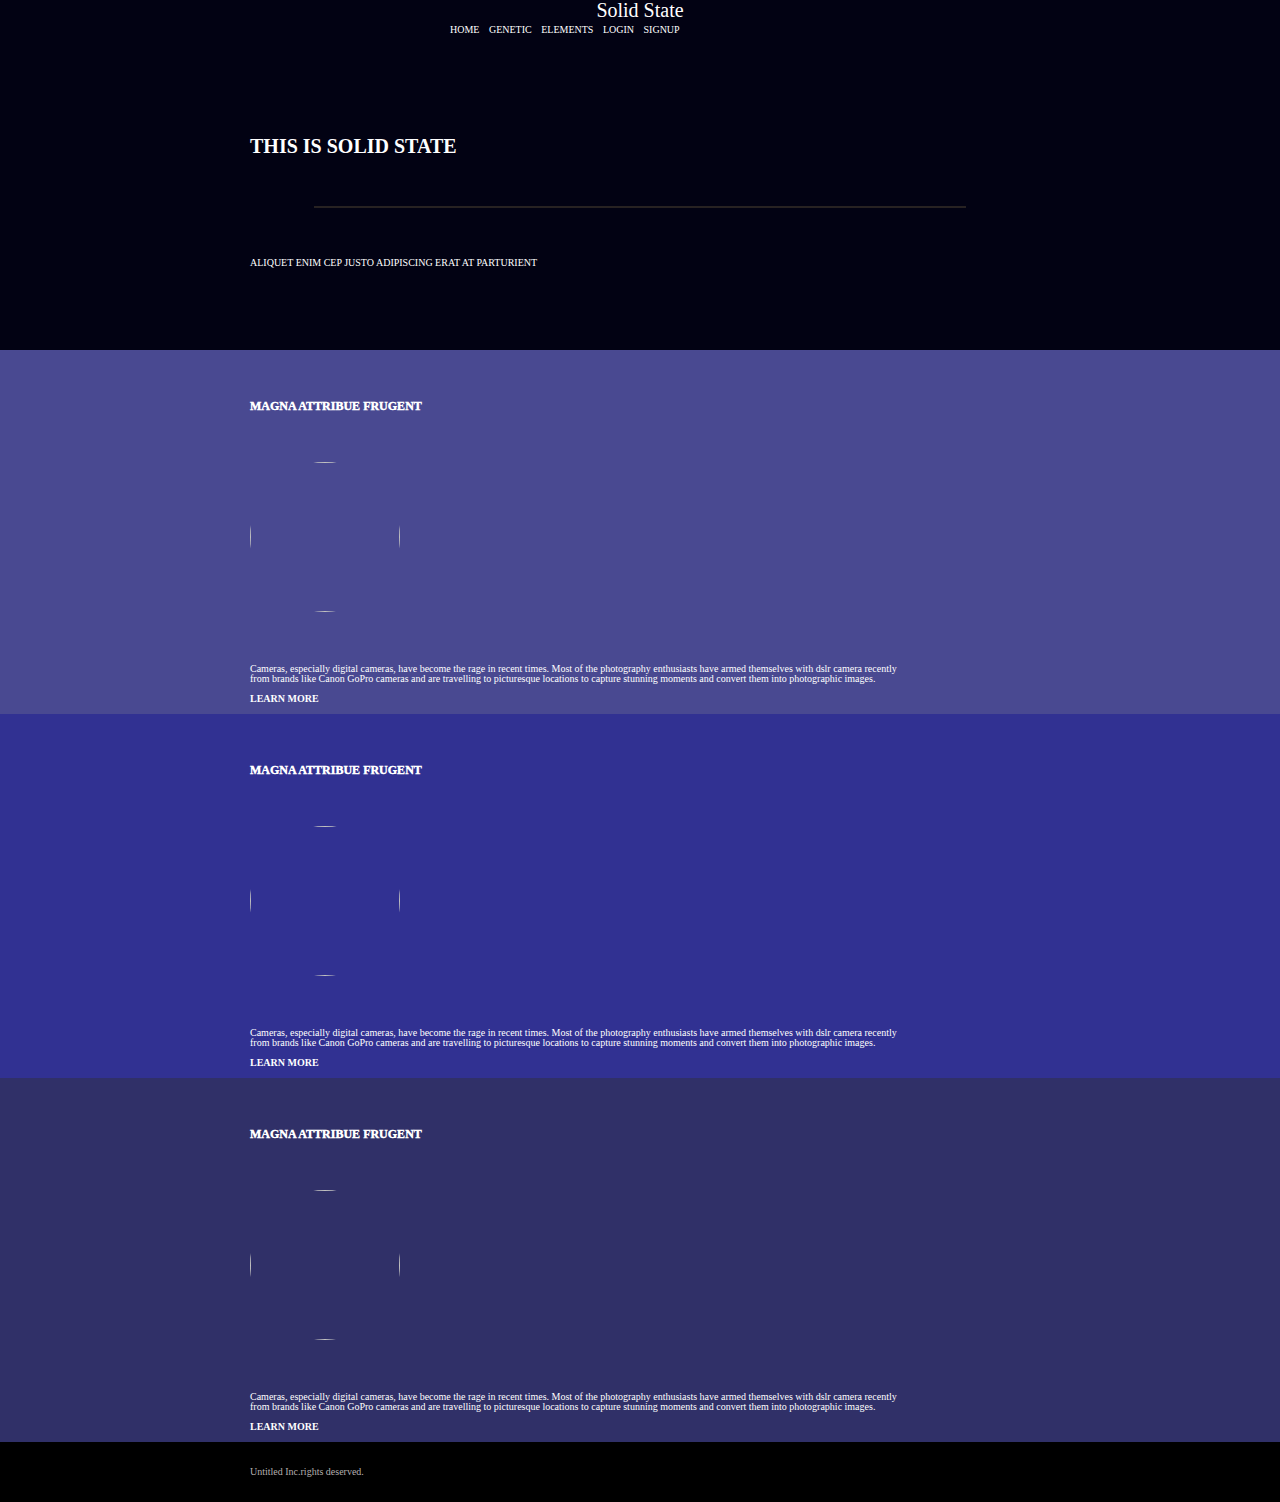
==== block-BHaaav/index.html @ 8d40761b "box model assignment 4" ====
<!---
### Create a page according to the layout shown below

![Box Model Exercise 7](https://raw.githubusercontent.com/suraj122/AC-STYLE-images/master/box-model/ex-7.png)

- Using CSS resets is necessary.
- Use semantic tags and keep the nesting and indentation proper.

--->
<!DOCTYPE html>
<html lang="en">

<head>
    <meta charset="UTF-8">
    <meta http-equiv="X-UA-Compatible" content="IE=edge">
    <meta name="viewport" content="width=device-width, initial-scale=1.0">
    <title>Box model assignment 4</title>
    <link rel="stylesheet" href="style.css">
</head>

<body>
    <div>
        <header>
            <h1>Solid State</h1>
        </header>
        <nav>
            <a href="">HOME GENETIC ELEMENTS LOGIN SIGNUP</a>
        </nav>
        <h5>THIS IS SOLID STATE</h5>
        <hr>
        <p class="paragraph">ALIQUET ENIM CEP JUSTO ADIPISCING ERAT AT PARTURIENT</p>
    </div>

    <main>
        <section class="section1">
            <h2>MAGNA ATTRIBUE FRUGENT</h2>
            <img
                src="https://i2.wp.com/oxsci.org/wp-content/uploads/2020/05/photo-1512790182412-b19e6d62bc39.jpeg?fit=889%2C500&ssl=1">
            <p>Cameras, especially digital cameras, have become the rage in recent times. Most of the photography
                enthusiasts have armed themselves with dslr camera recently <br>from brands like Canon GoPro cameras and
                are
                travelling to picturesque locations to capture stunning moments and convert them into photographic
                images.
            </p>
            <h4>LEARN MORE</h4>
        </section>
        <section class="section2">
            <h2>MAGNA ATTRIBUE FRUGENT</h2>
            <img
                src="https://encrypted-tbn0.gstatic.com/images?q=tbn:ANd9GcSTilptZ1k5pFsR8uS9TRlAAtUxsBFnuoC2hg&usqp=CAU">
            <p>Cameras, especially digital cameras, have become the rage in recent times. Most of the photography
                enthusiasts have armed themselves with dslr camera recently <br>from brands like Canon GoPro cameras and
                are
                travelling to picturesque locations to capture stunning moments and convert them into photographic
                images.
            </p>
            <h4>LEARN MORE</h4>
        </section>
        <section class="section3">
            <h2>MAGNA ATTRIBUE FRUGENT</h2>
            <img
                src="http://woodcarvingillustrated.com/wp-content/uploads/2018/07/WEB-Strop-Talk-11-Removing-Wood-Slider-740x415.jpg">
            <p>Cameras, especially digital cameras, have become the rage in recent times. Most of the photography
                enthusiasts have armed themselves with dslr camera recently <br>from brands like Canon GoPro cameras and
                are
                travelling to picturesque locations to capture stunning moments and convert them into photographic
                images.
            </p>
            <h4>LEARN MORE</h4>
        </section>
        <footer>
            <h3>Untitled Inc.rights deserved.</h3>
        </footer>
    </main>
</body>

</html>
---- block-BHaaav/style.css ----
/* http://meyerweb.com/eric/tools/css/reset/ 
   v2.0 | 20110126
   License: none (public domain)
*/

html, body, div, span, applet, object, iframe,
h1, h2, h3, h4, h5, h6, p, blockquote, pre,
a, abbr, acronym, address, big, cite, code,
del, dfn, em, img, ins, kbd, q, s, samp,
small, strike, strong, sub, sup, tt, var,
b, u, i, center,
dl, dt, dd, ol, ul, li,
fieldset, form, label, legend,
table, caption, tbody, tfoot, thead, tr, th, td,
article, aside, canvas, details, embed, 
figure, figcaption, footer, header, hgroup, 
menu, nav, output, ruby, section, summary,
time, mark, audio, video {
	margin: 0;
	padding: 0;
	border: 0;
	font-size: 100%;
	font: inherit;
	vertical-align: baseline;
}
/* HTML5 display-role reset for older browsers */
article, aside, details, figcaption, figure, 
footer, header, hgroup, menu, nav, section {
	display: block;
}
body {
	line-height: 1;
}
ol, ul {
	list-style: none;
}
blockquote, q {
	quotes: none;
}
blockquote:before, blockquote:after,
q:before, q:after {
	content: '';
	content: none;
}
table {
	border-collapse: collapse;
	border-spacing: 0;
}
h1 {
    font-size: 20px;
    text-align: center;
}
nav a {
    margin-left: 450px;
    font-size: 10px;
    word-spacing: 7px;
    text-decoration: none;
    color: white;
}
h5 {
    font-size: 20px;
    margin-left:250px;
    font-weight: bold;
    margin-top: 100px;
}
div {
    background-color: rgb(2, 2, 19);
    height: 350px;
    color: white;
}
.paragraph {
    margin-left: 250px;
    font-size: 10px;
    margin-top: 50px;
}
main {
    height: 350px;
    color: white;
    font-size: 12px;
}
h2 {
    padding: 50px;
    margin-left: 200px;
    font-weight: 1000;
}
img {
    border-radius: 50%;
    width: 150px;
    height: 150px;
    margin-left: 250px;
}
p {
    margin-left: 250px;
    margin-top: 50px;
    font-size: 10px;
}
.section1 {
    background-color: rgb(73, 73, 145);
}
.section2 {
    background-color: rgb(49, 49, 146);
}
.section3 {
    background-color: rgb(48, 48, 104);
}
footer {
    background-color: black;
    height: 60px;
}
h3 {
    margin-left: 250px;
    padding-top: 25px;
    color: rgb(179, 175, 175);
    font-size: 10px;
}
h4 {
    margin-left: 240px;
    font-size: 10px;
    font-weight: 900;
    padding: 10px;
}
hr {
    width: 650px;
    border-style: solid;
    border-color: rgb(39, 34, 34);
    margin-top: 50px;

}
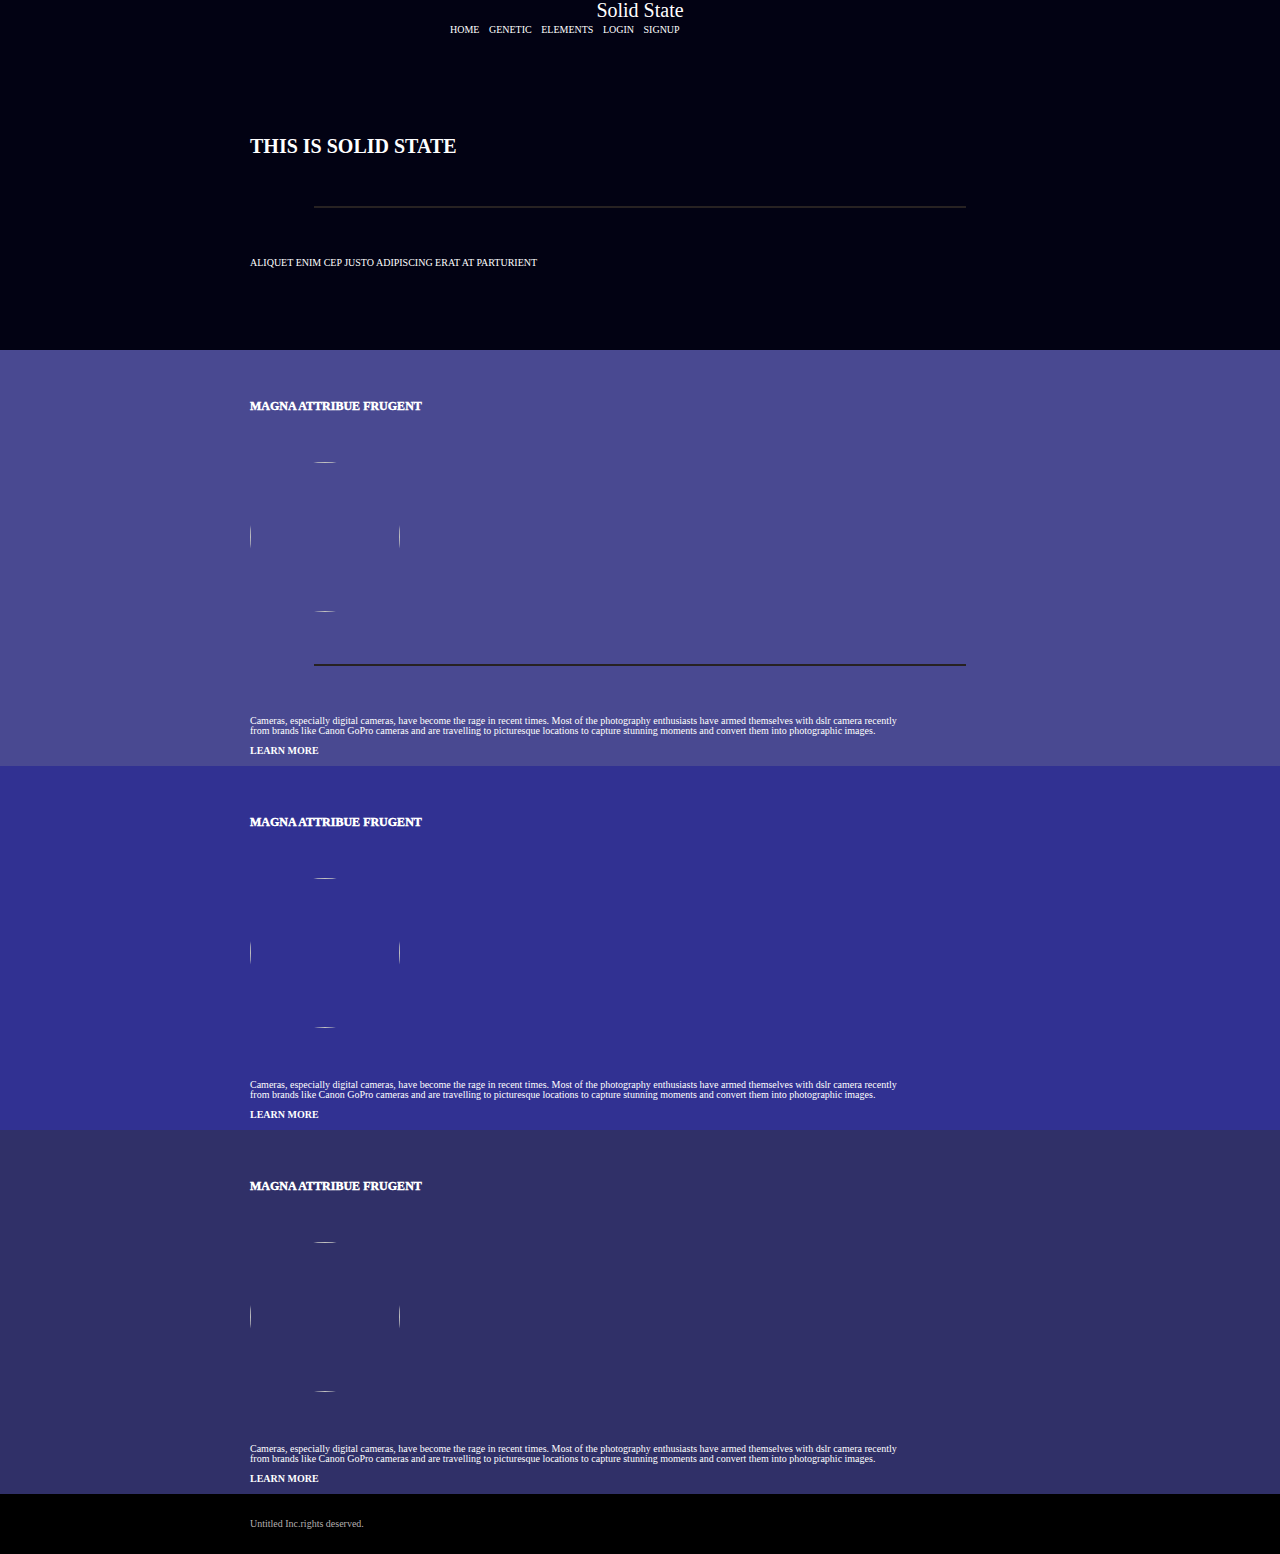
==== commit cc951ea2: "Add hr line in box model assignment 4" ====
--- a/block-BHaaav/index.html
+++ b/block-BHaaav/index.html
@@ -36,6 +36,7 @@
             <h2>MAGNA ATTRIBUE FRUGENT</h2>
             <img
                 src="https://i2.wp.com/oxsci.org/wp-content/uploads/2020/05/photo-1512790182412-b19e6d62bc39.jpeg?fit=889%2C500&ssl=1">
+                <hr class="horizontal">
             <p>Cameras, especially digital cameras, have become the rage in recent times. Most of the photography
                 enthusiasts have armed themselves with dslr camera recently <br>from brands like Canon GoPro cameras and
                 are
--- a/block-BHaaav/style.css
+++ b/block-BHaaav/style.css
@@ -125,4 +125,7 @@
     border-color: rgb(39, 34, 34);
     margin-top: 50px;
 
+}
+.horizontal {
+    background-color: rgb(194, 190, 190);
 }